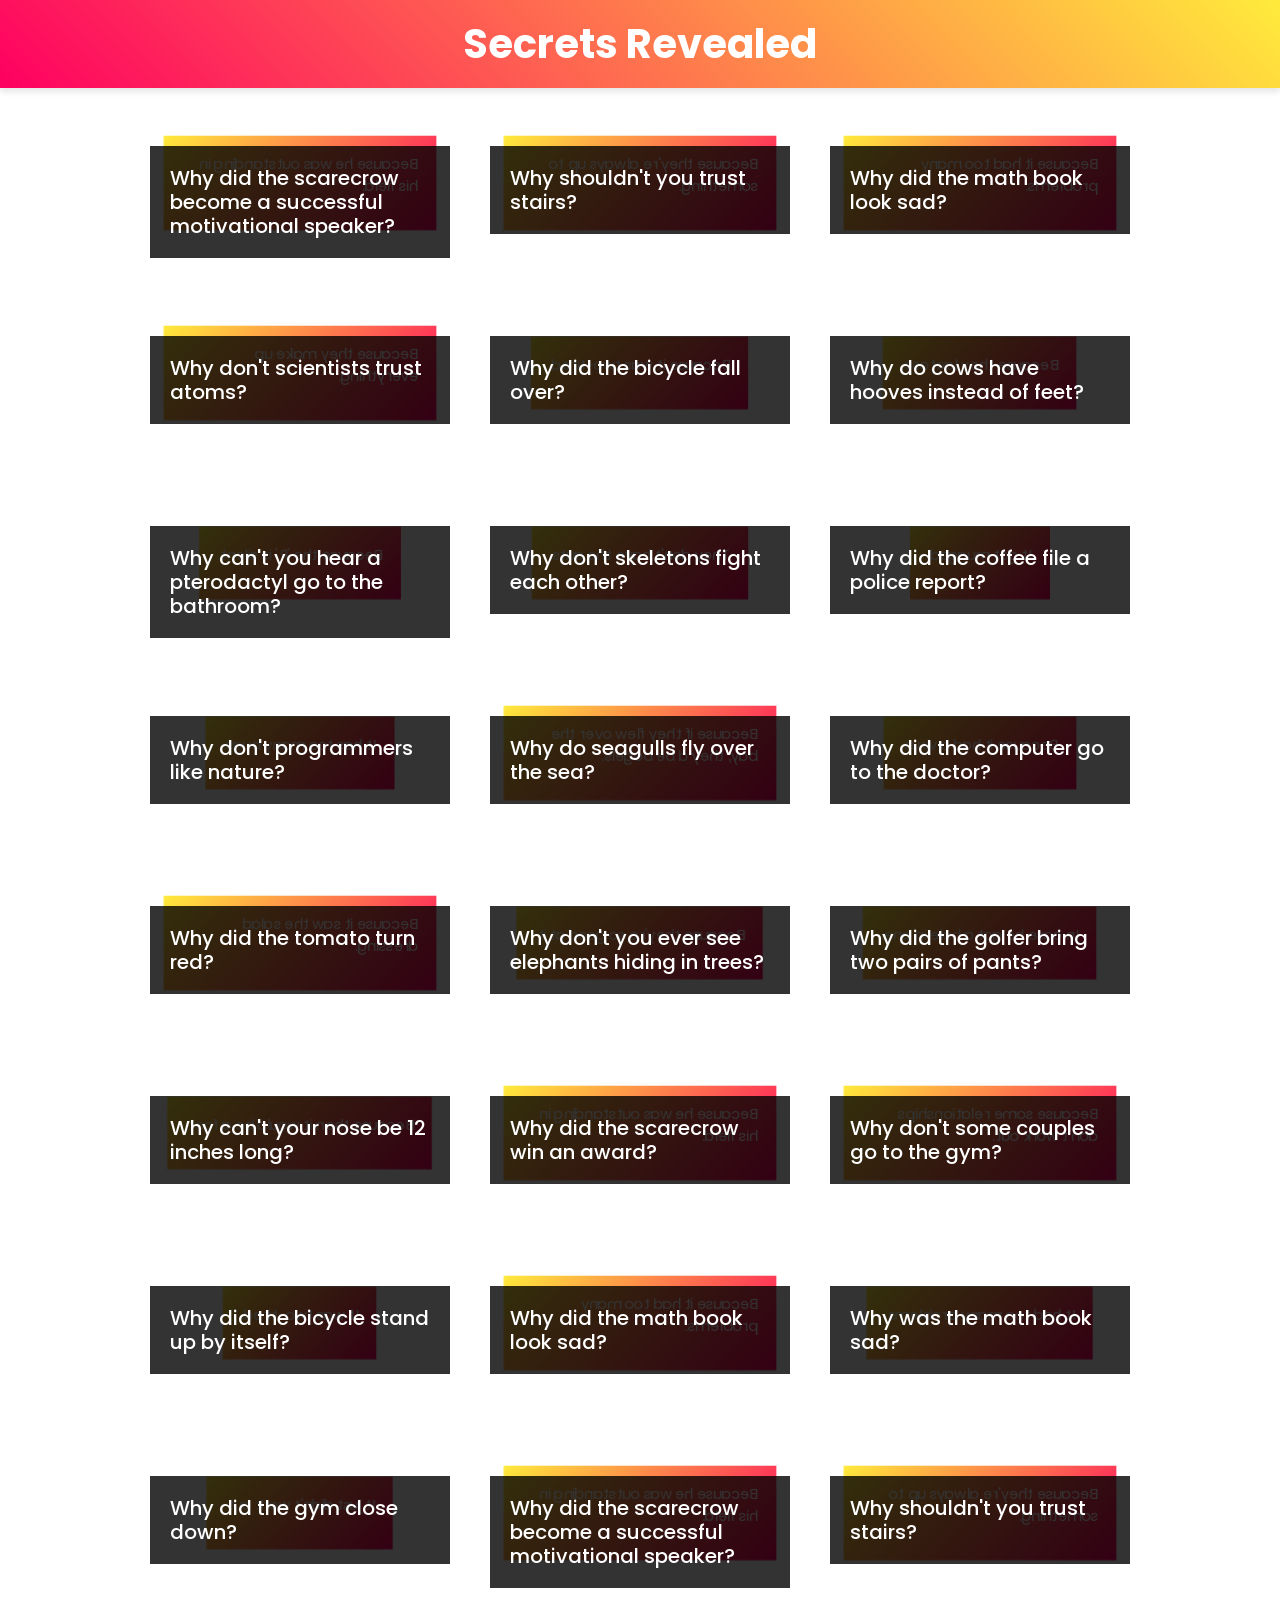
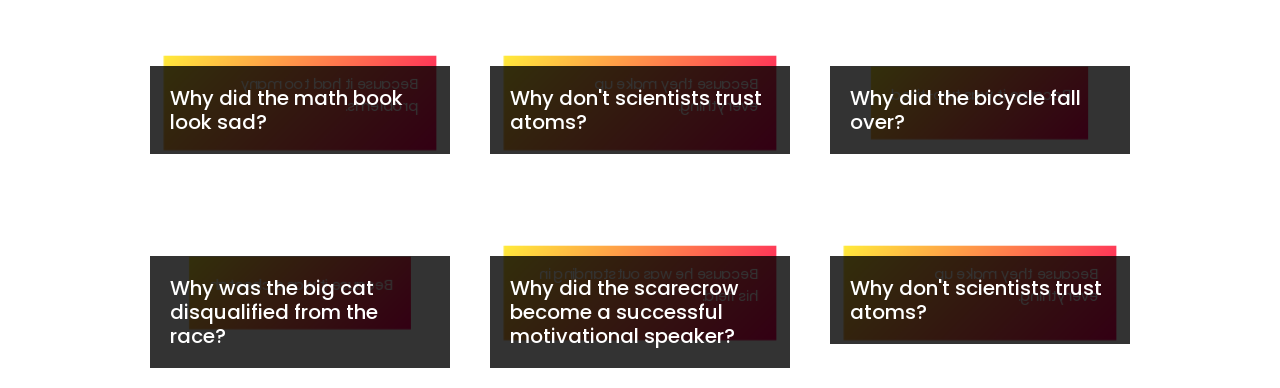
==== index.html @ 0342ab30 "renamed to index" ====
<html>
    <head>
        <title>Secrets Revealed</title>
        <link rel="stylesheet" href="https://cdn.jsdelivr.net/npm/bootstrap@5.0.0-beta1/dist/css/bootstrap.min.css">
        <script src="https://cdn.jsdelivr.net/npm/bootstrap@5.0.0-beta1/dist/js/bootstrap.bundle.min.js" integrity="sha384-JjSmVgyd0p3pXB1rRibZUAYoIIy6OrQ6VrjIEaFf/nJGzIxFDsf4x0xIM+B07jRM" crossorigin="anonymous"></script>
        <script src="https://cdnjs.cloudflare.com/ajax/libs/jquery/3.2.1/jquery.min.js" integrity="sha384-JjSmVgyd0p3pXB1rRibZUAYoIIy6OrQ6VrjIEaFf/nJGzIxFDsf4x0xIM+B07jRM" crossorigin="anonymous"></script>
        <link rel="stylesheet" href="jokes.css">
        <script src="jokes.js" defer></script>
    </head>
    <body>
        <div class="header">
            <h1>Secrets Revealed</h1>
        </div>
        <div id="jokes-container" class="container d-flex align-items-center justify-content-center flex-wrap"></div>
    </body>
</html>
---- jokes.css ----
@import url('https://fonts.googleapis.com/css2?family=Poppins:wght@300;400;500;600;700;800;900&display=swap');

/* Reseting */
* {
    margin: 0;
    padding: 0;
    box-sizing: border-box;
    font-family: 'Poppins', sans-serif;
}

body{
    min-height: 100vh;
    /* display: flex; */
    align-items: center;
    justify-content: center;
}

.header {
    width: 100%;
    background: linear-gradient(45deg, #FE0061, #FFEB3B);
    padding: 20px 0;
    text-align: center;
    color: white;
    box-shadow: 0 4px 6px rgba(0, 0, 0, 0.1);
}

.header h1 {
    margin: 0;
    font-size: 2.5em;
    font-weight: 700;
}

.container{
    transform-style: preserve-3d;
}

.container .box{
    position: relative;
    width: 300px;
    height: 150px;
    margin: 20px;
    transform-style: preserve-3d;
    perspective: 1000px;
    cursor: pointer;
}

.container .box .body{
    position: absolute;
    top: 0;
    left: 0;
    width: 100%;
    height: 100%;
    transform-style: preserve-3d;
    transition: 0.9s ease;
}

.container .box .body .imgContainer{
    position: absolute;
    top: 0;
    left: 0;
    width: 100%;
    height: 100%;
    transform-style: preserve-3d;
}

.container .box .body .imgContainer h3 {
    margin-top: 12.5%;
    backface-visibility: hidden;
    transform: rotateY(0deg);
    padding: 20px;
    background: rgba(0, 0, 0, 0.8);
    color: white;
}

.container .box .body .content{
    position: absolute;
    top: 0;
    left: 0;
    width: 100%;
    height: 100%;
    background: #333;
    backface-visibility: hidden;
    transform-style: preserve-3d;
    transform: rotateY(180deg);
}

.container .box:hover .body{
    transform: rotateY(180deg);
}

.container .box .body .content div{
    transform-style: preserve-3d;
    padding: 20px;
    background: linear-gradient(45deg, #FE0061,#FFEB3B);
    transform: translateZ(100px);
}

.container .box .body .content div h3{
    letter-spacing: 1px;
}
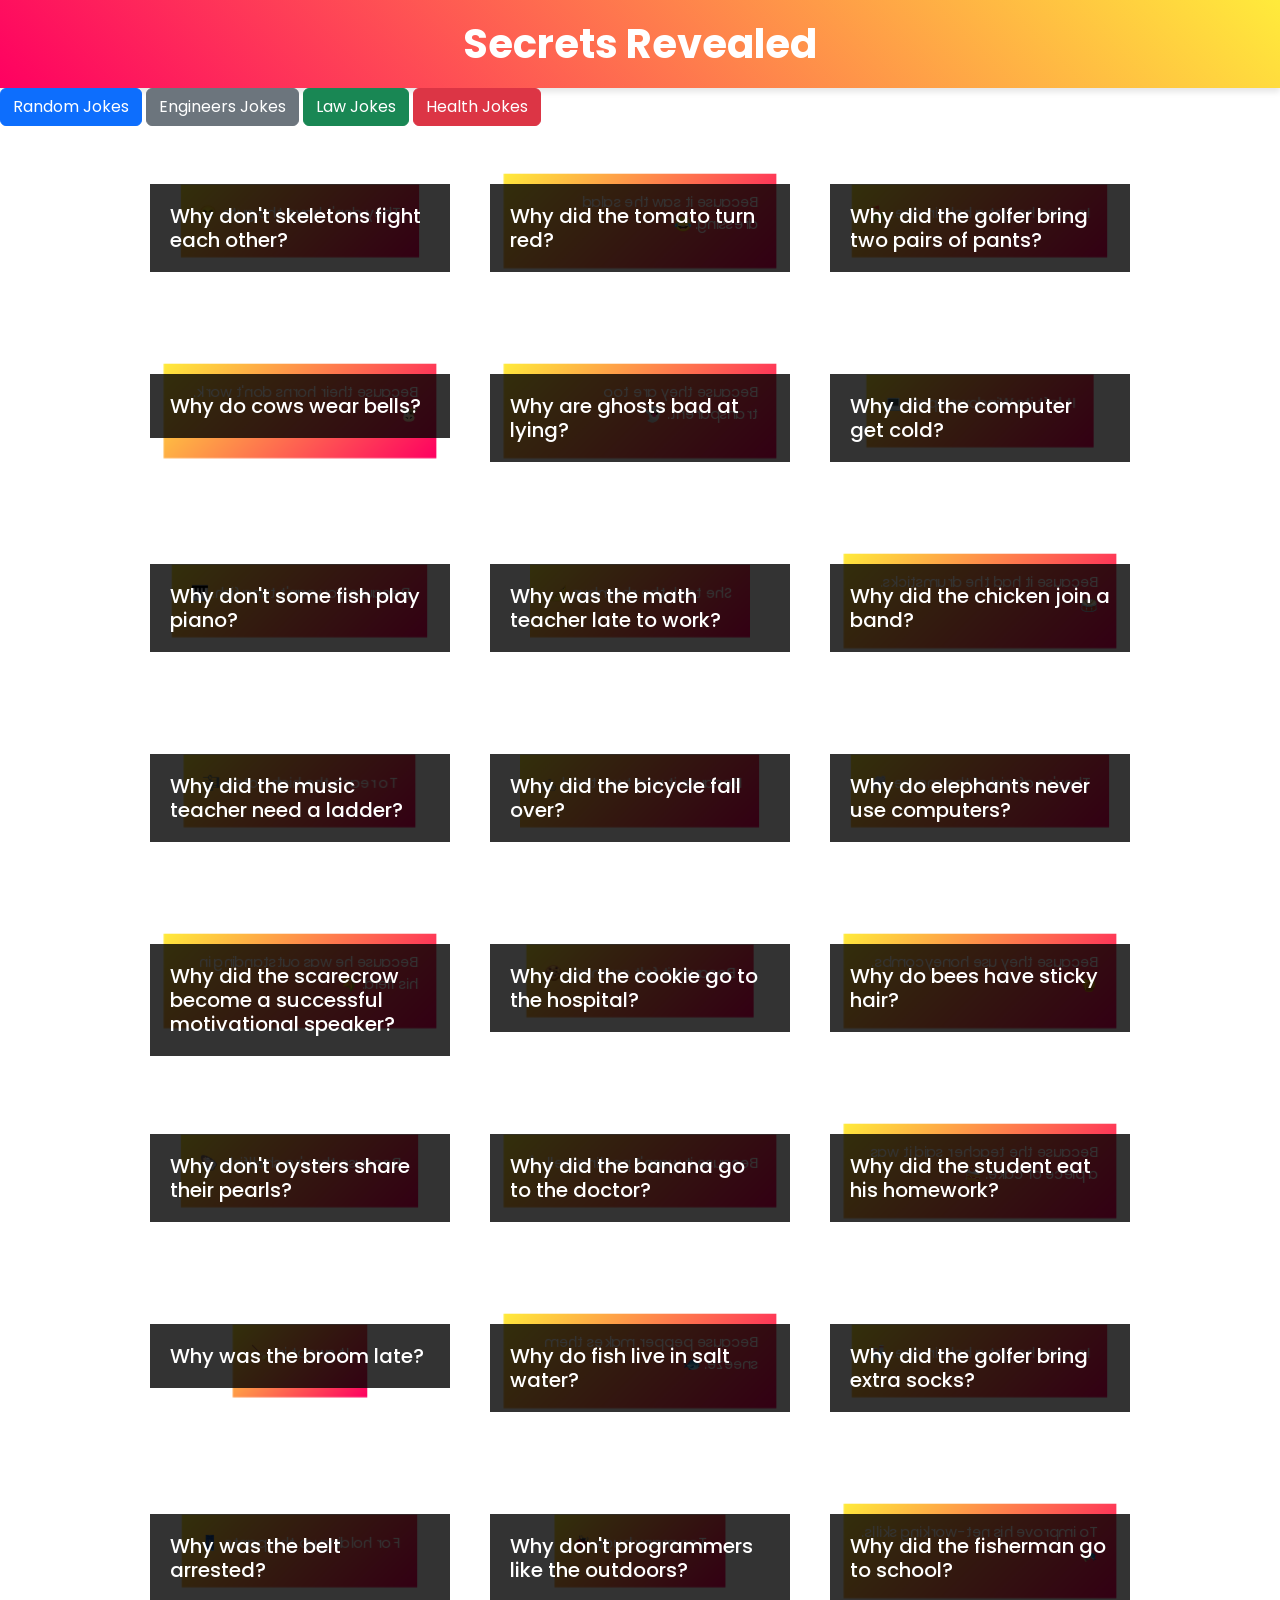
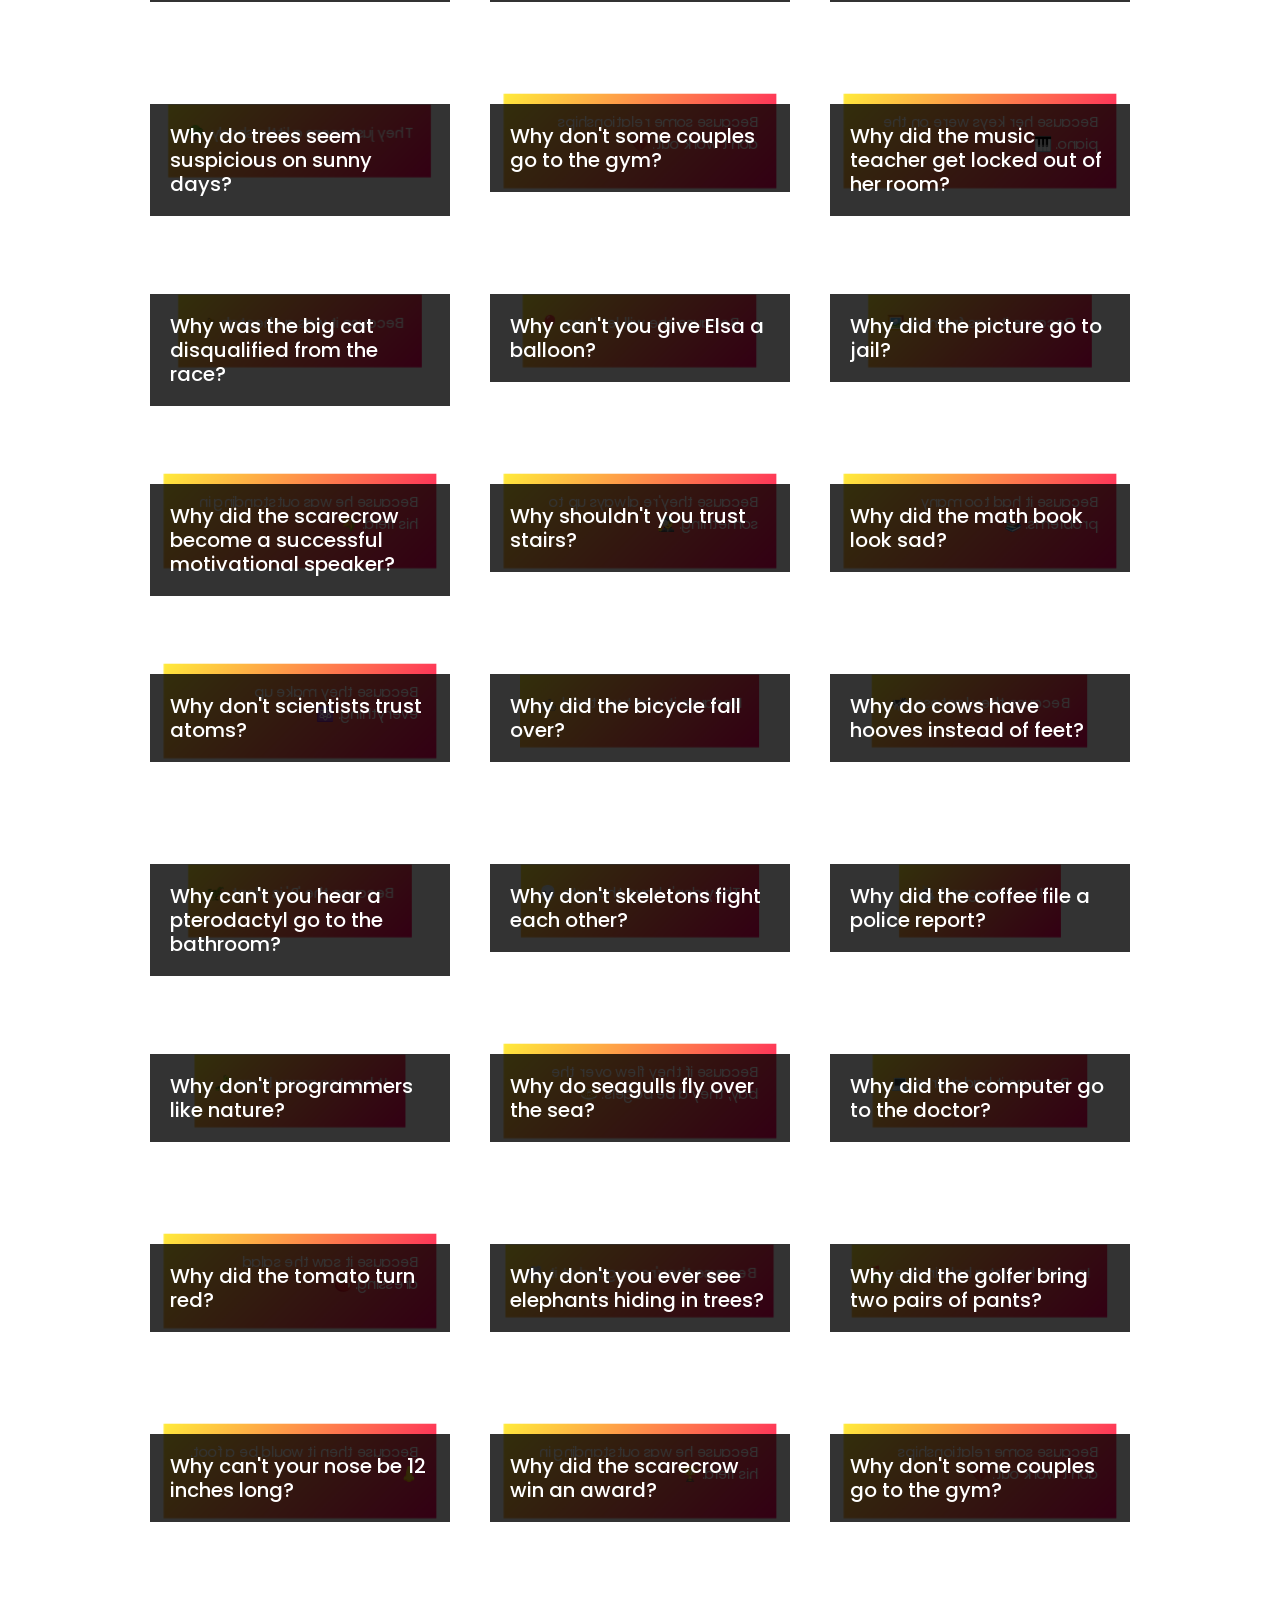
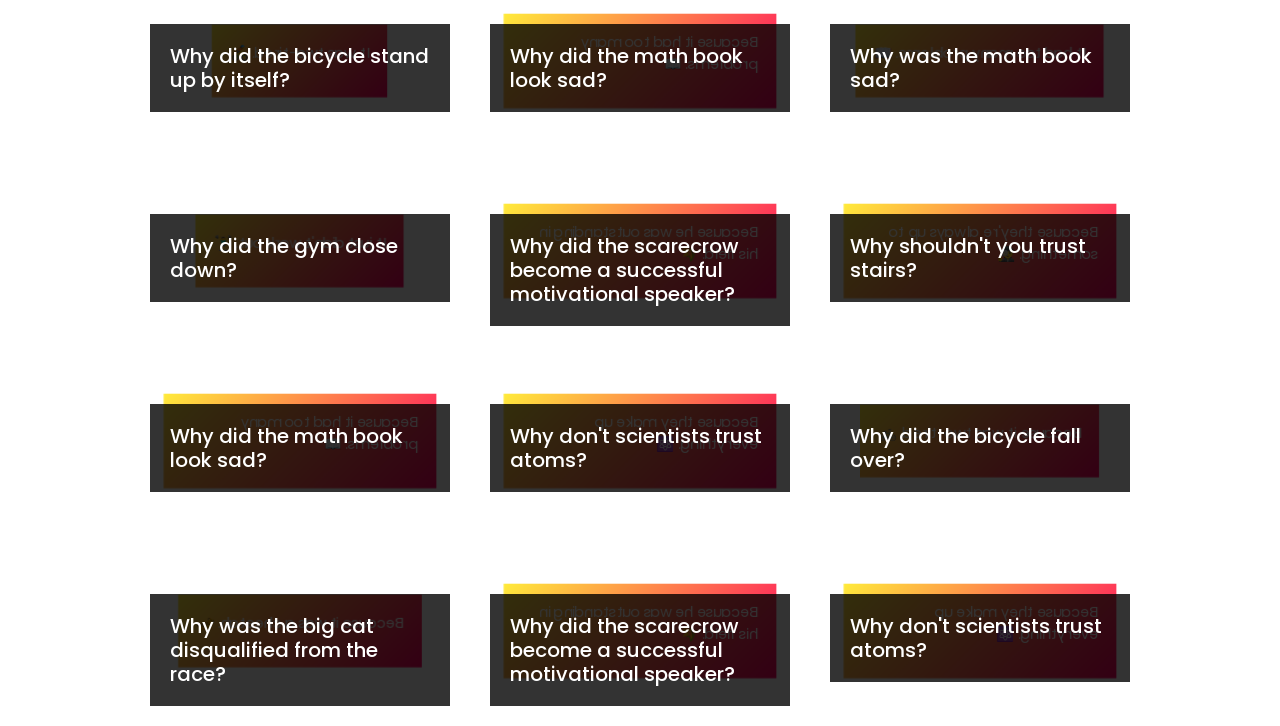
==== commit 831ed089: "added button and multi category jokes" ====
--- a/index.html
+++ b/index.html
@@ -11,6 +11,13 @@
         <div class="header">
             <h1>Secrets Revealed</h1>
         </div>
+        <div class="btn-container">
+            <button id="random-btn" class="btn btn-primary">Random Jokes</button>
+            <button id="engineers-btn" class="btn btn-secondary">Engineers Jokes</button>
+            <button id="law-btn" class="btn btn-success">Law Jokes</button>
+            <button id="health-btn" class="btn btn-danger">Health Jokes</button>
+        </div>
         <div id="jokes-container" class="container d-flex align-items-center justify-content-center flex-wrap"></div>
+    
     </body>
 </html>
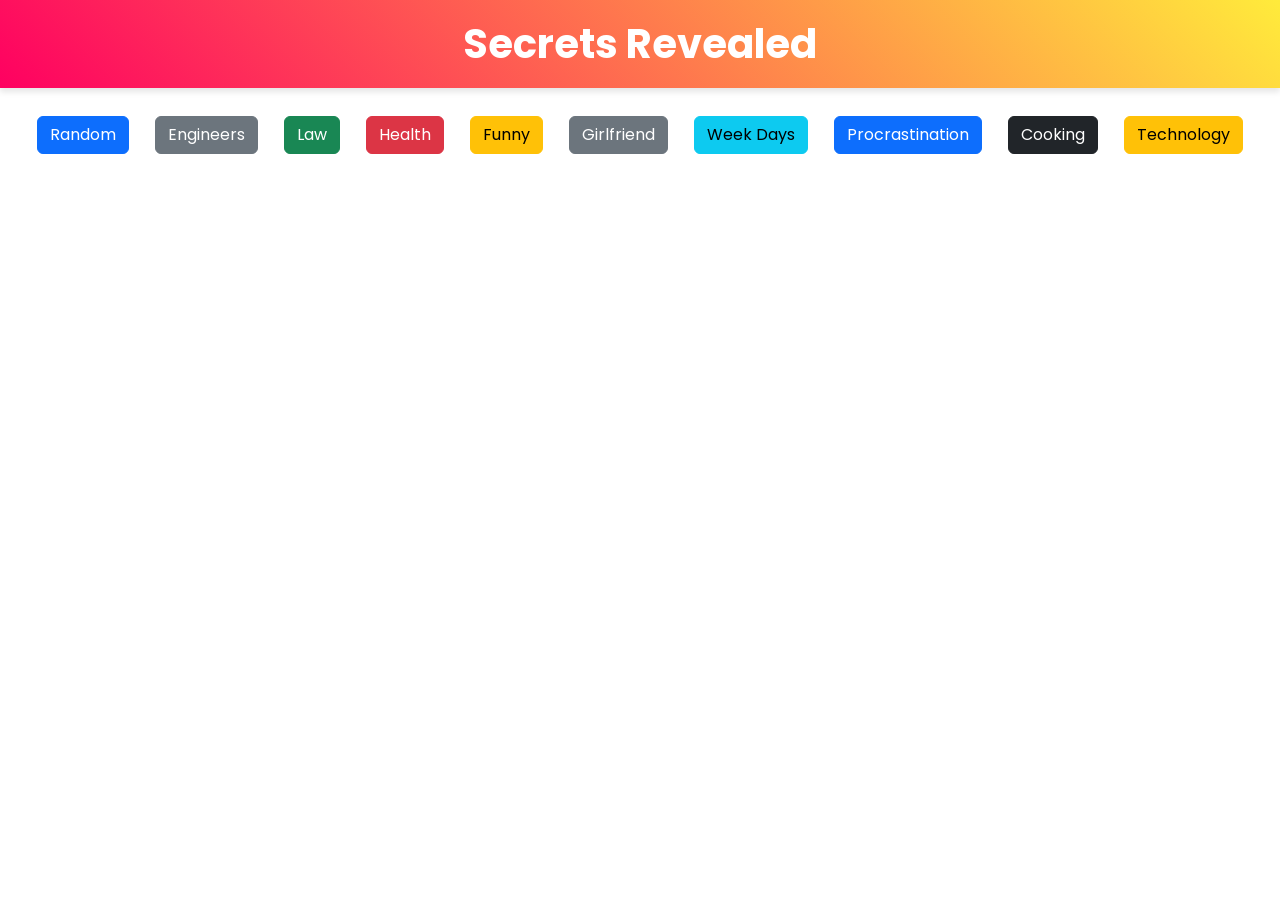
==== commit 5a93db23: "added other categories" ====
--- a/index.html
+++ b/index.html
@@ -11,11 +11,17 @@
         <div class="header">
             <h1>Secrets Revealed</h1>
         </div>
-        <div class="btn-container">
-            <button id="random-btn" class="btn btn-primary">Random Jokes</button>
-            <button id="engineers-btn" class="btn btn-secondary">Engineers Jokes</button>
-            <button id="law-btn" class="btn btn-success">Law Jokes</button>
-            <button id="health-btn" class="btn btn-danger">Health Jokes</button>
+        <div class="btn-container my-3">
+            <button id="random-btn" class="btn btn-primary mx-2 my-2">Random</button>
+            <button id="engineers-btn" class="btn btn-secondary mx-2 my-2">Engineers</button>
+            <button id="law-btn" class="btn btn-success mx-2 my-2">Law</button>
+            <button id="health-btn" class="btn btn-danger mx-2 my-2">Health</button>
+            <button id="funny-situations-btn" class="btn btn-warning mx-2 my-2">Funny</button>
+            <button id="girlfriend-btn" class="btn btn-secondary mx-2 my-2">Girlfriend</button>
+            <button id="days-of-the-week-btn" class="btn btn-info mx-2 my-2">Week Days</button>
+            <button id="procrastination-btn" class="btn btn-primary mx-2 my-2">Procrastination</button>
+            <button id="cooking-btn" class="btn btn-dark mx-2 my-2">Cooking</button>
+            <button id="technology-btn" class="btn btn-warning mx-2 my-2">Technology</button>
         </div>
         <div id="jokes-container" class="container d-flex align-items-center justify-content-center flex-wrap"></div>
     
--- a/jokes.css
+++ b/jokes.css
@@ -29,6 +29,18 @@
     font-size: 2.5em;
     font-weight: 700;
 }
+
+.btn-container {
+    display: flex;
+    flex-wrap: wrap;
+    justify-content: center;
+    gap: 10px;
+}
+
+.header {
+    margin-bottom: 20px;
+}
+
 
 .container{
     transform-style: preserve-3d;
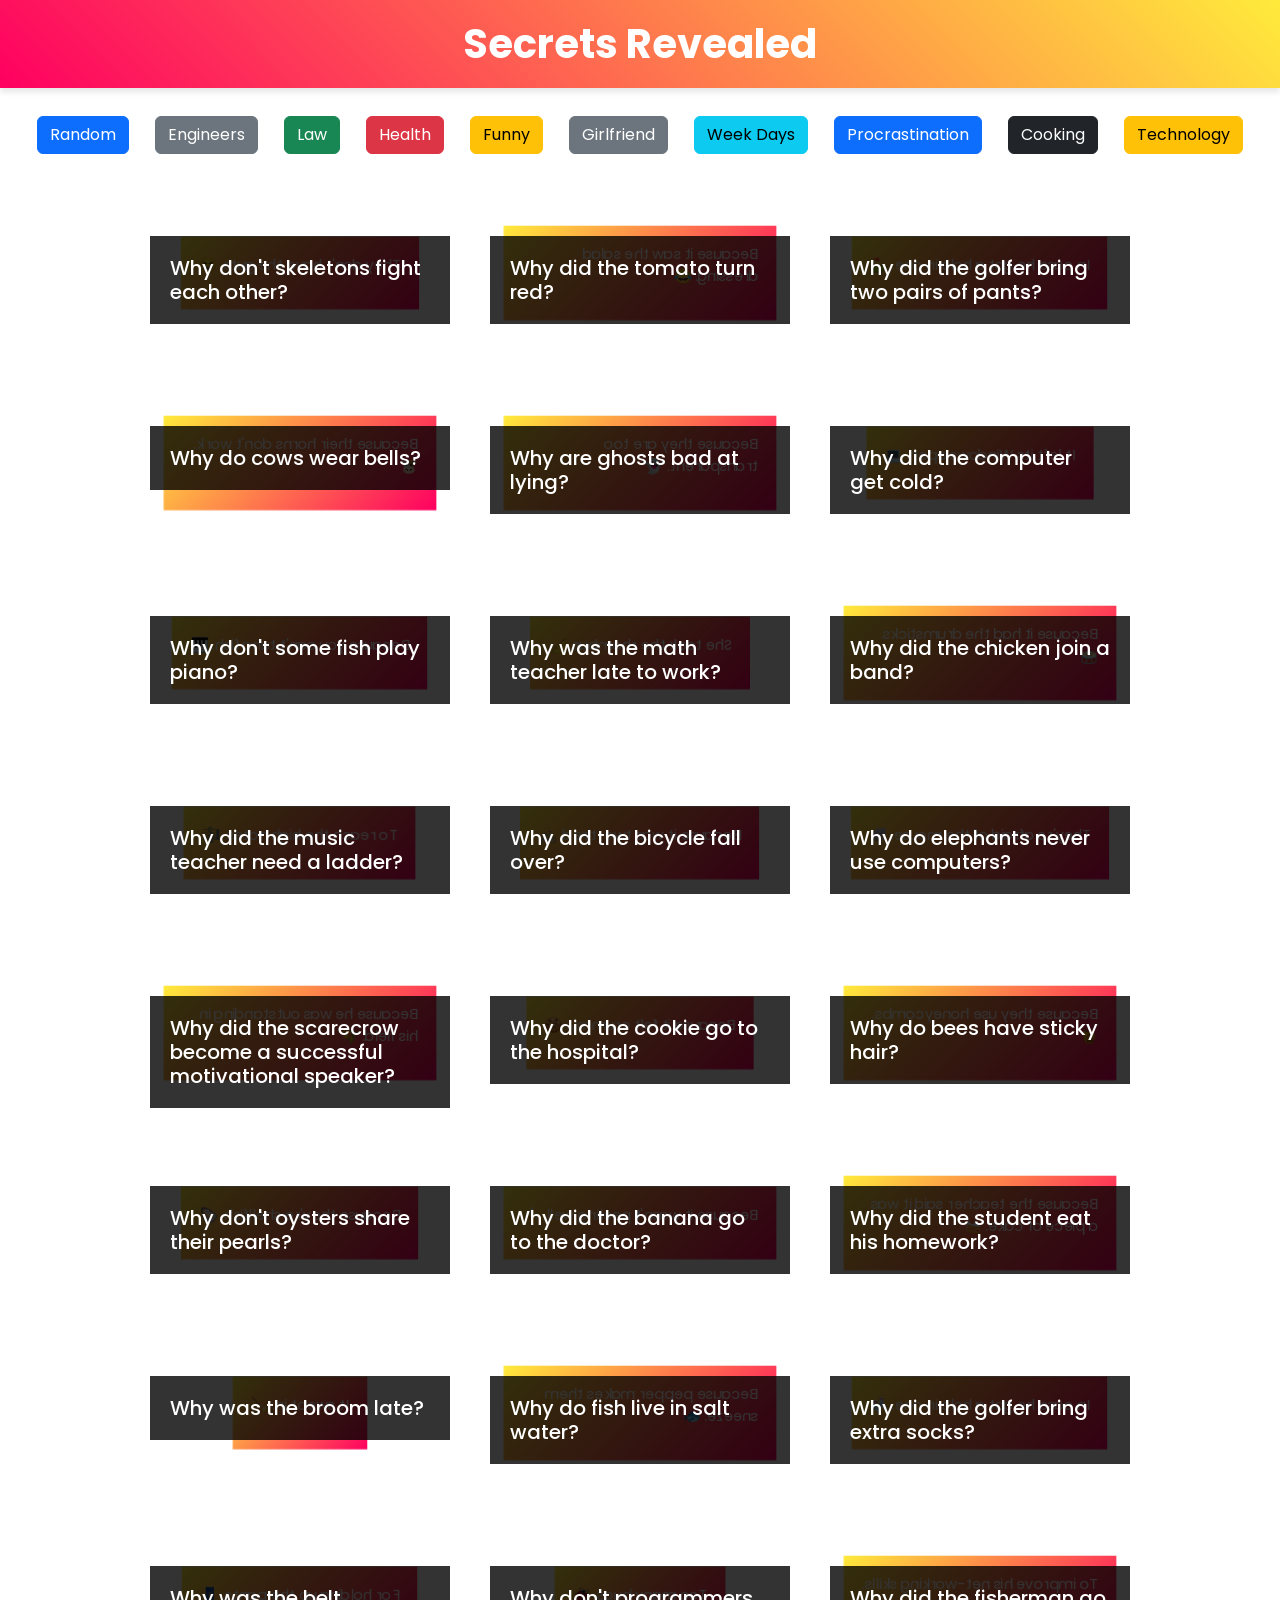
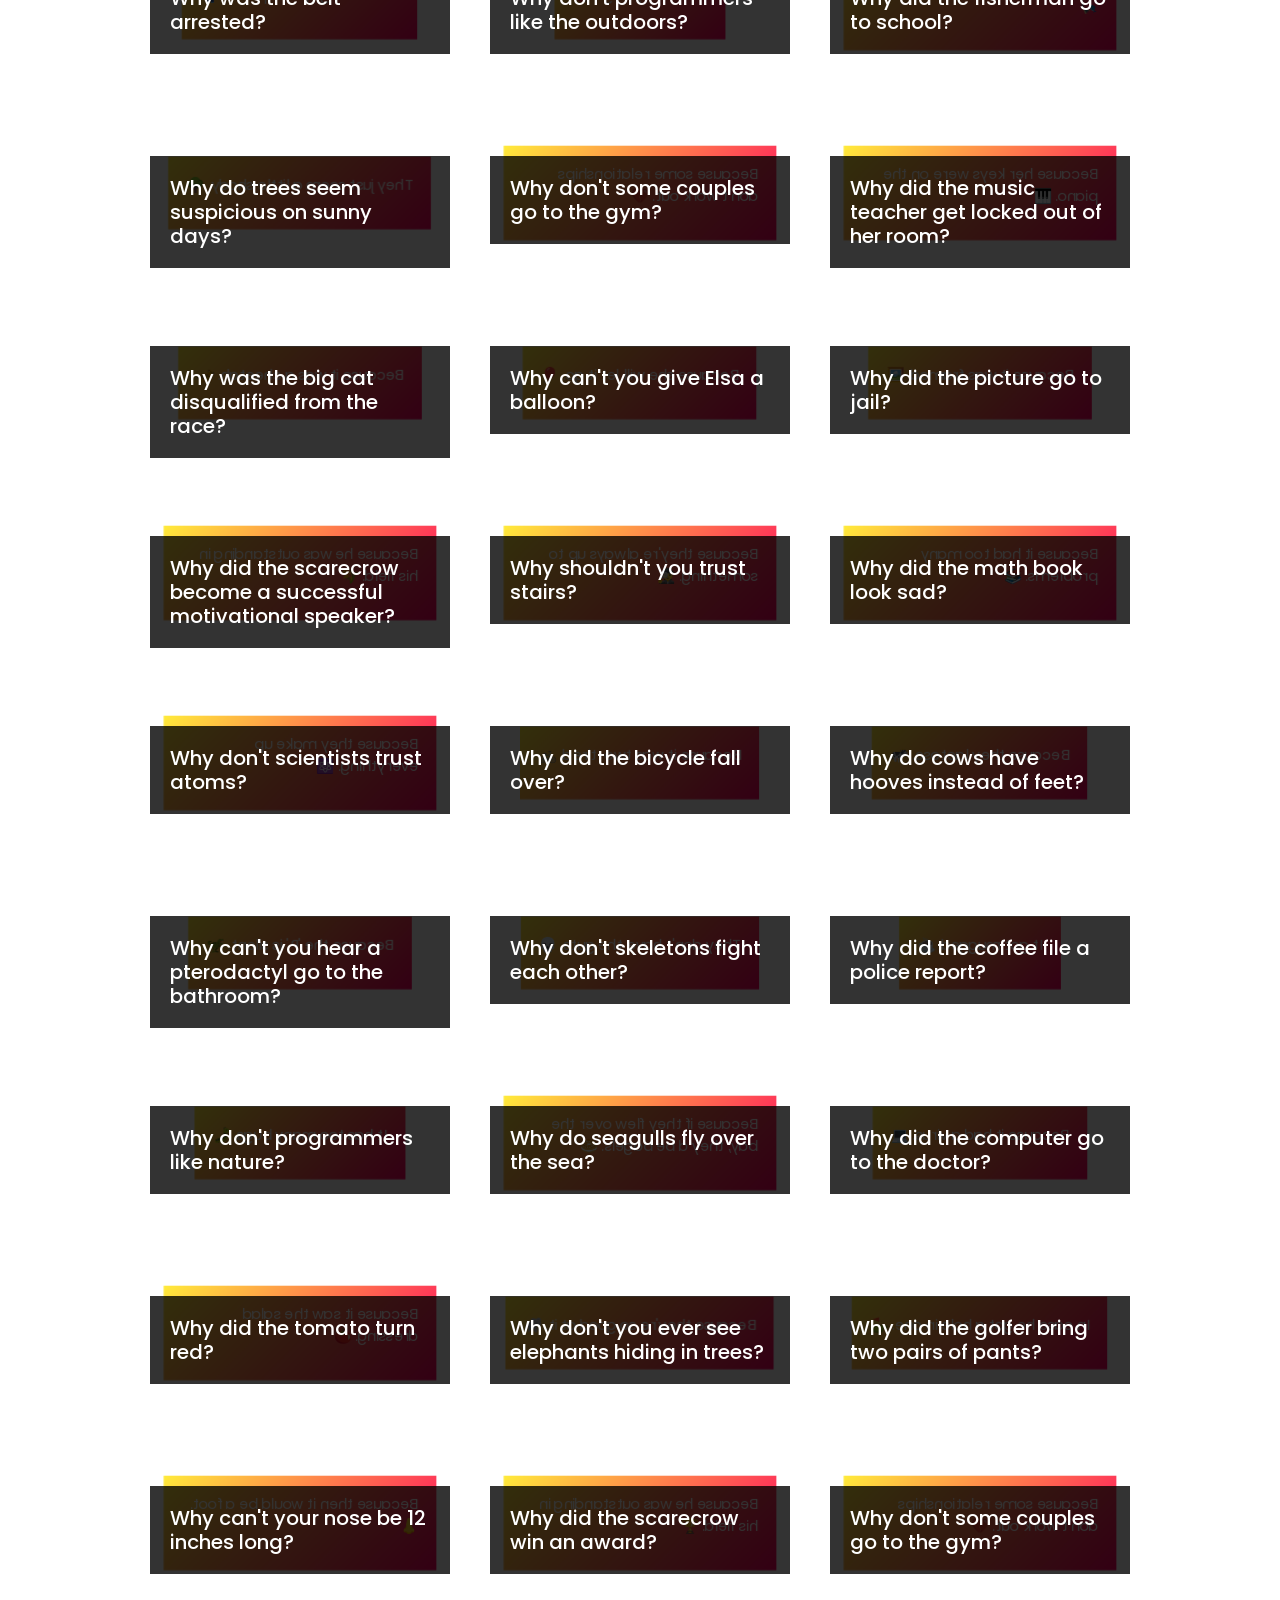
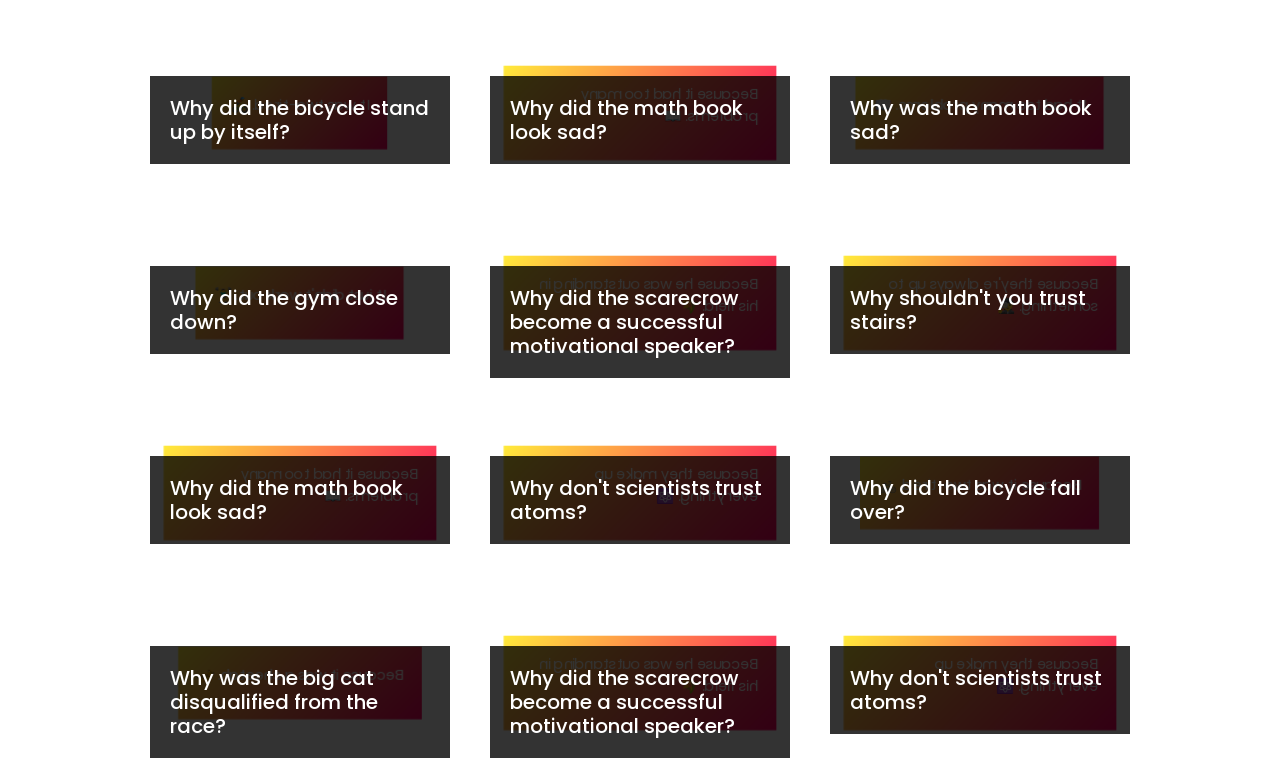
==== commit bd87ca6d: "added other categories" ====
--- a/index.html
+++ b/index.html
@@ -18,7 +18,7 @@
             <button id="health-btn" class="btn btn-danger mx-2 my-2">Health</button>
             <button id="funny-situations-btn" class="btn btn-warning mx-2 my-2">Funny</button>
             <button id="girlfriend-btn" class="btn btn-secondary mx-2 my-2">Girlfriend</button>
-            <button id="days-of-the-week-btn" class="btn btn-info mx-2 my-2">Week Days</button>
+            <button id="days-of-the-Week-btn" class="btn btn-info mx-2 my-2">Week Days</button>
             <button id="procrastination-btn" class="btn btn-primary mx-2 my-2">Procrastination</button>
             <button id="cooking-btn" class="btn btn-dark mx-2 my-2">Cooking</button>
             <button id="technology-btn" class="btn btn-warning mx-2 my-2">Technology</button>
